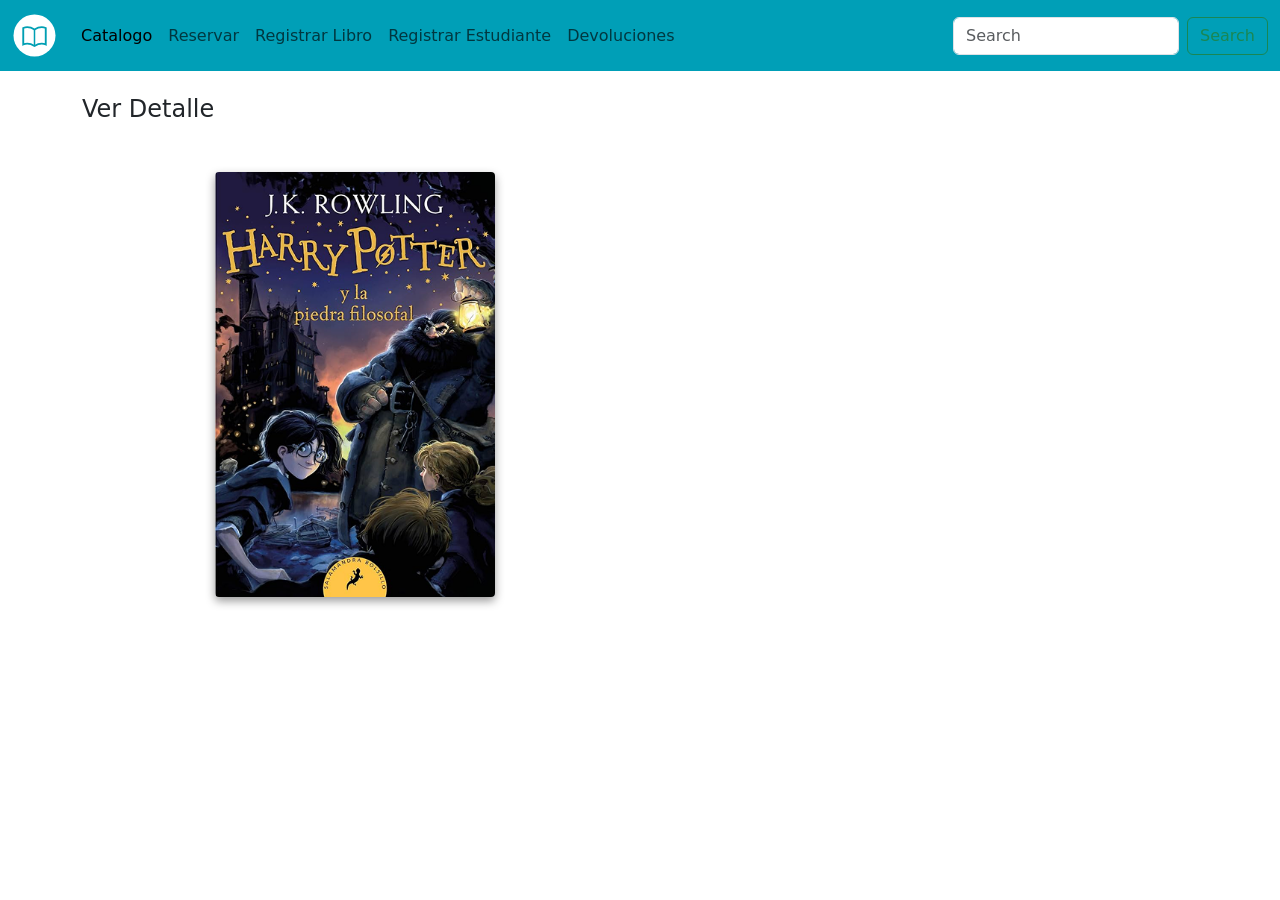
==== detalle.html @ fbfec3a8 "se agrego el disenho de la imagen del detalle" ====
<!DOCTYPE html>
<html lang="en">

<head>
    <meta charset="UTF-8">
    <meta name="viewport" content="width=device-width, initial-scale=1.0">
    <title>Ver Detalle - Biblioteca Digital</title>
    <link href="https://cdn.jsdelivr.net/npm/bootstrap@5.3.9/dist/css/bootstrap.min.css" rel="stylesheet"
        integrity="sha384-yEPZ7jP9S0QKiUQ0m3jjsO4ProIW7wvR9gXkI7JOGa2XVsw53Yke2bsdkBbjmmiX" crossorigin="anonymous">
    <link rel="stylesheet" href="./css/styles.css">
</head>

<body>
    <nav class="navbar navbar-expand-lg navbar-biblioteca">
        <div class="container-fluid">
            <a class="navbar-brand" href="#">
                <svg width="45" height="45" viewBox="0 0 60 60" xmlns="http://www.w3.org/2000/svg">

                    <circle cx="30" cy="30" r="28" fill="white" />

                    <path d="M15 20 Q22 17 30 22 Q38 17 45 20
               V42 Q38 39 30 44 Q22 39 15 42 Z" fill="none" stroke="#009fb3" stroke-width="2.5" />

                    <line x1="30" y1="22" x2="30" y2="44" stroke="#009fb3" stroke-width="2" />

                </svg>

            </a>
            <button class="navbar-toggler" type="button" data-bs-toggle="collapse"
                data-bs-target="#navbarSupportedContent" aria-controls="navbarSupportedContent" aria-expanded="false"
                aria-label="Toggle navigation">
                <span class="navbar-toggler-icon"></span>
            </button>
            <div class="collapse navbar-collapse" id="navbarSupportedContent">
                <ul class="navbar-nav me-auto mb-2 mb-lg-0">
                    <li class="nav-item">
                        <a class="nav-link active" aria-current="page" href="#">Catalogo</a>
                    </li>
                    <li class="nav-item">
                        <a class="nav-link" href="#">Reservar</a>
                    </li>
                    <li class="nav-item">
                        <a class="nav-link" href="#">Registrar Libro</a>
                    </li>
                    <li class="nav-item">
                        <a class="nav-link" href="#">Registrar Estudiante</a>
                    </li>
                    <li class="nav-item">
                        <a class="nav-link" href="#">Devoluciones</a>
                    </li>
                </ul>
                <form class="d-flex" role="search">
                    <input class="form-control me-2" type="search" placeholder="Search" aria-label="Search" />
                    <button class="btn btn-outline-success" type="submit">Search</button>
                </form>
            </div>
        </div>
    </nav>
    <main class="container py-4">
        <!-- TITULO DE LA SECCION -->
        <section class="mb-5">
            <h1 class="h4 mb-4">Ver Detalle</h1>
        </section>
        <!-- CONTENIDO PRINCIPAL -->
         <div class="row g-4">
            <!-- IMAGEN PRINCIPAL -->
            <div class="col-12 col-md-6">
                <div class="portada-contenedor">
                    <img src="./assets/images/detalle.png" alt="portada"
                    class="img-fluid portada-detalle">
                </div>
            </div>
            <!-- CONTENIDO DEL LIBRO -->
            <div>

            </div>
         </div>
    </main>
</body>
<script src="https://cdn.jsdelivr.net/npm/bootstrap@5.3.9/dist/js/bootstrap.bundle.min.js"
    integrity="sha384-WyOxWvTyr1QaMPfiPJSv76iReVthorl5uWlFtZPyK0IEB0hGzo9y5Bp9mYanr8Bu"
    crossorigin="anonymous"></script>

</html>
---- css/styles.css ----
.navbar-biblioteca {
    background-color: #009FB7;
}

.btn-biblioteca {
    background-color: #009FB7;
    color: #EFF1F3;
    border: none;
}

.btn-biblioteca:hover {
    background-color: #037584;
    color: #EFF1F3;
}

.libro-card {
    border: none;
    border-radius: 10px;
    overflow: hidden;
    box-shadow: 0 3px 8px rgba(0, 0, 0, 0.4);
}

.autor-libro {
    color: #FED766;
    font-size: 12px;
    font-weight: bolder;
}

.portada-contenedor {
    display: flex;
    justify-content: center;
    align-items: center;
}

.portada-detalle {
    width: 100%;
    max-width: 280px;
    height: auto;
    border-radius: 4px;
    box-shadow: 0 4px 10px rgba(0, 0, 0, 0.4);
}
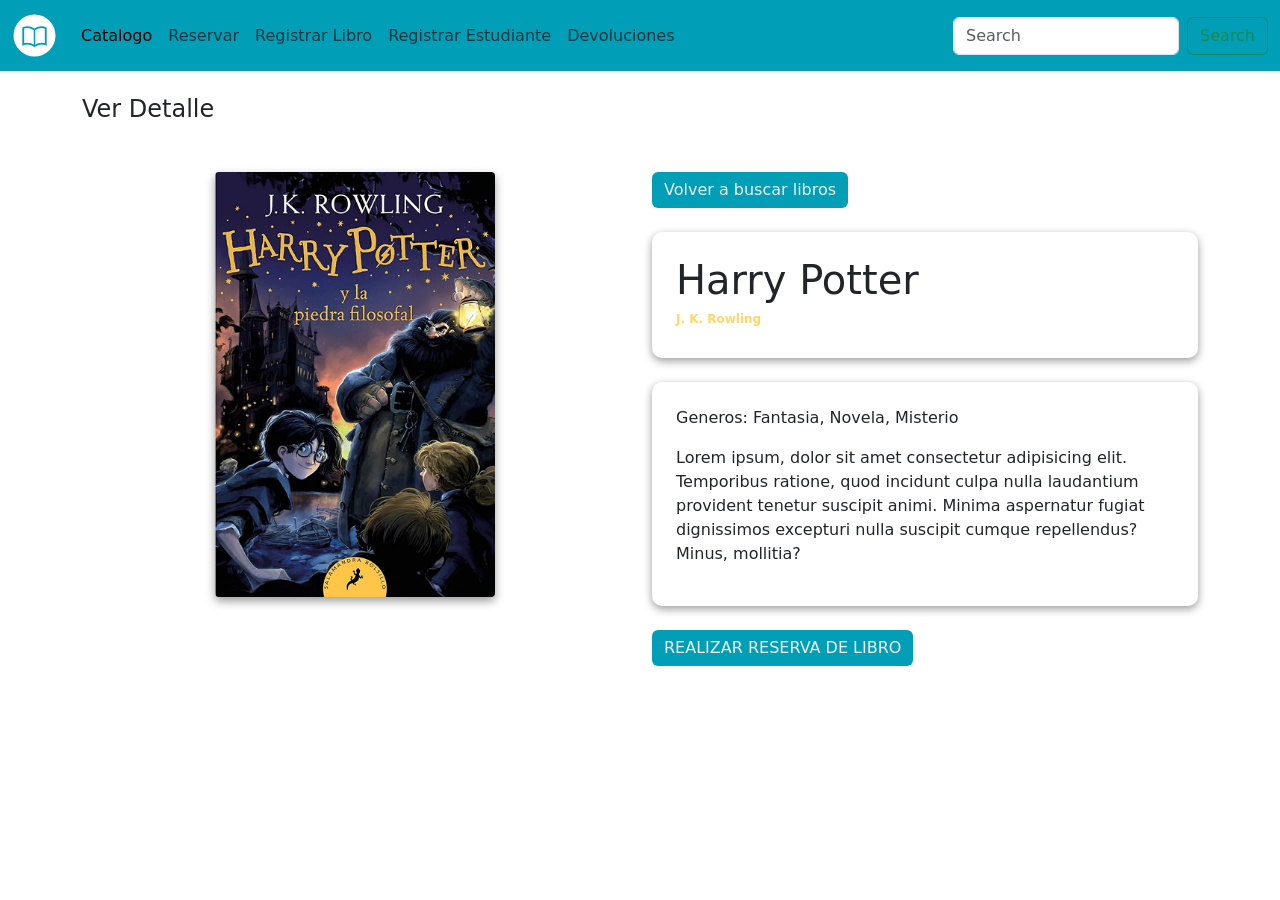
==== commit 69f1dbfd: "se adiciono el muestreo del filtrado en el js[" ====
--- a/detalle.html
+++ b/detalle.html
@@ -71,8 +71,22 @@
                 </div>
             </div>
             <!-- CONTENIDO DEL LIBRO -->
-            <div>
-
+            <div class="col-12 col-md-6">
+                <a href="index.html" class="btn btn-biblioteca mb-4">
+                    Volver a buscar libros</a>
+                <div class="card libro-card mb-4 p-4">
+                    <h1 class="card-title">Harry Potter</h1>
+                    <h3 class="autor-libro">J. K. Rowling</h3>
+                </div>
+                <div class="card libro-card mb-4 p-4">
+                    <p>Generos: Fantasia, Novela, Misterio</p>
+                    <p>Lorem ipsum, dolor sit amet consectetur adipisicing elit. 
+                        Temporibus ratione, quod incidunt culpa nulla laudantium 
+                        provident tenetur suscipit animi. Minima aspernatur fugiat 
+                        dignissimos excepturi nulla suscipit cumque repellendus? 
+                        Minus, mollitia?</p>
+                </div>
+                <button class="btn btn-biblioteca">REALIZAR RESERVA DE LIBRO</button>
             </div>
          </div>
     </main>
